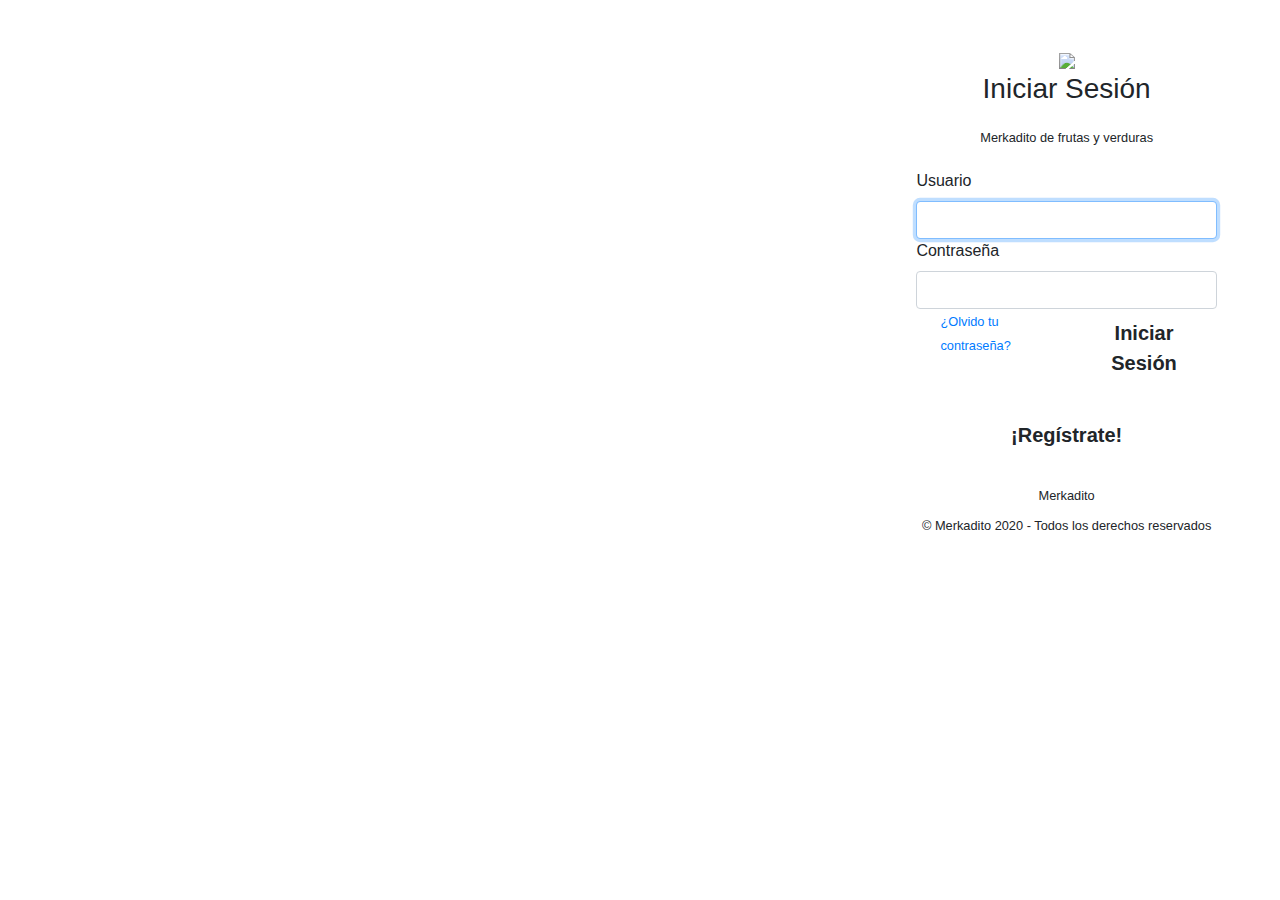
==== login.html @ a53c2102 "cambios" ====
<!DOCTYPE html>
<html lang="en">

<head>
  <!-- Required meta tags -->
  <meta charset="utf-8">
  <meta name="viewport" content="width=device-width, initial-scale=1, shrink-to-fit=no">

  <!-- Bootstrap CSS -->
  <link rel="stylesheet" href="https://stackpath.bootstrapcdn.com/bootstrap/4.4.1/css/bootstrap.min.css"
    integrity="sha384-Vkoo8x4CGsO3+Hhxv8T/Q5PaXtkKtu6ug5TOeNV6gBiFeWPGFN9MuhOf23Q9Ifjh" crossorigin="anonymous">
  <link rel="stylesheet" href="css/style1.css">

  <!-- Scripts -->
  <script src="https://code.jquery.com/jquery-3.3.1.slim.min.js"
    integrity="sha384-q8i/X+965DzO0rT7abK41JStQIAqVgRVzpbzo5smXKp4YfRvH+8abtTE1Pi6jizo" crossorigin="anonymous">
    </script>
  <script src="https://stackpath.bootstrapcdn.com/bootstrap/4.3.1/js/bootstrap.min.js"
    integrity="sha384-JjSmVgyd0p3pXB1rRibZUAYoIIy6OrQ6VrjIEaFf/nJGzIxFDsf4x0xIM+B07jRM" crossorigin="anonymous">
    </script>
  <!-- The core Firebase JS SDK is always required and must be listed first -->
  <script src="https://www.gstatic.com/firebasejs/7.14.3/firebase-app.js"></script>
  <!-- access to firestore -->
  <script src="https://www.gstatic.com/firebasejs/7.13.2/firebase-firestore.js"></script>
  <!-- for user authentication -->
  <script src="https://www.gstatic.com/firebasejs/7.14.2/firebase-auth.js"></script>
  <!-- TODO: Add SDKs for Firebase products that you want to use
   https://firebase.google.com/docs/web/setup#available-libraries -->
  <script src="https://www.gstatic.com/firebasejs/7.14.3/firebase-analytics.js"></script>

  <title>Inicio de Sesión</title>
</head>

<body>
  <div class="container-fluid">
    <div class="row no-gutter">
      <div class="d-none d-md-flex col-md-4 col-lg-8 bg-image"></div>
      <div class="col-md-8 col-lg-4">
        <div class="login d-flex align-items-center py-5">
          <div class="container">
            <div class="row">
              <div class="col-md-8 col-lg-10 mx-auto">
                <div class="text-center log-image">
                  <img src="img/logo-sin-fondo.png" width="170">
                  <h3 class="login-heading mb-4">Iniciar Sesión</h3>
                  <h4 class="login-heading mb-4 small">Merkadito de frutas y verduras</h4>
                </div>
                <form>
                  <div class="form-label-group">
                    <label for="inputEmail">Usuario</label>
                    <input type="email" id="inputEmail" class="form-control" required autofocus>
                  </div>

                  <div class="form-label-group">
                    <label for="inputPassword">Contraseña</label>
                    <input type="password" id="inputPassword" class="form-control" required>
                  </div>
                  <div class="container">
                    <div class="row controlador">
                      <div class="custom-control mb-3 col">
                        <a class="small refer" href="#">¿Olvido tu contraseña?</a>
                      </div>
                      <div class="col mb-3">
                        <button type="button" class="btn btn-lg btn-block btn-login font-weight-bold mb-2" onclick="iniciar()">Iniciar Sesión</button>
                      </div>
                    </div>
                  </div>
                  <div class="text-center">
                    <a class="btn btn-regist btn-lg btn-block font-weight-bold mb-4"
                      href="registro.html">¡Regístrate!</a>
                  </div>
                  <div class="fondo">
                    <div class="text-center">
                      <label class="small">Merkadito</label>
                    </div>
                    <div class="text-center">
                      <label class="small">© Merkadito 2020 - Todos los derechos reservados</label>
                    </div>
                  </div>
                </form>
              </div>
            </div>
          </div>
        </div>
      </div>
    </div>
  </div>

  <script type="text/javascript" src="js/firebaseConfig.js"></script>
 
  <script src="https://code.jquery.com/jquery-3.4.1.slim.min.js"
    integrity="sha384-J6qa4849blE2+poT4WnyKhv5vZF5SrPo0iEjwBvKU7imGFAV0wwj1yYfoRSJoZ+n"
    crossorigin="anonymous"></script>
  <script src="https://cdn.jsdelivr.net/npm/popper.js@1.16.0/dist/umd/popper.min.js"
    integrity="sha384-Q6E9RHvbIyZFJoft+2mJbHaEWldlvI9IOYy5n3zV9zzTtmI3UksdQRVvoxMfooAo"
    crossorigin="anonymous"></script>
  <script src="https://stackpath.bootstrapcdn.com/bootstrap/4.4.1/js/bootstrap.min.js"
    integrity="sha384-wfSDF2E50Y2D1uUdj0O3uMBJnjuUD4Ih7YwaYd1iqfktj0Uod8GCExl3Og8ifwB6"
    crossorigin="anonymous"></script>
  
 
</body>

</html>
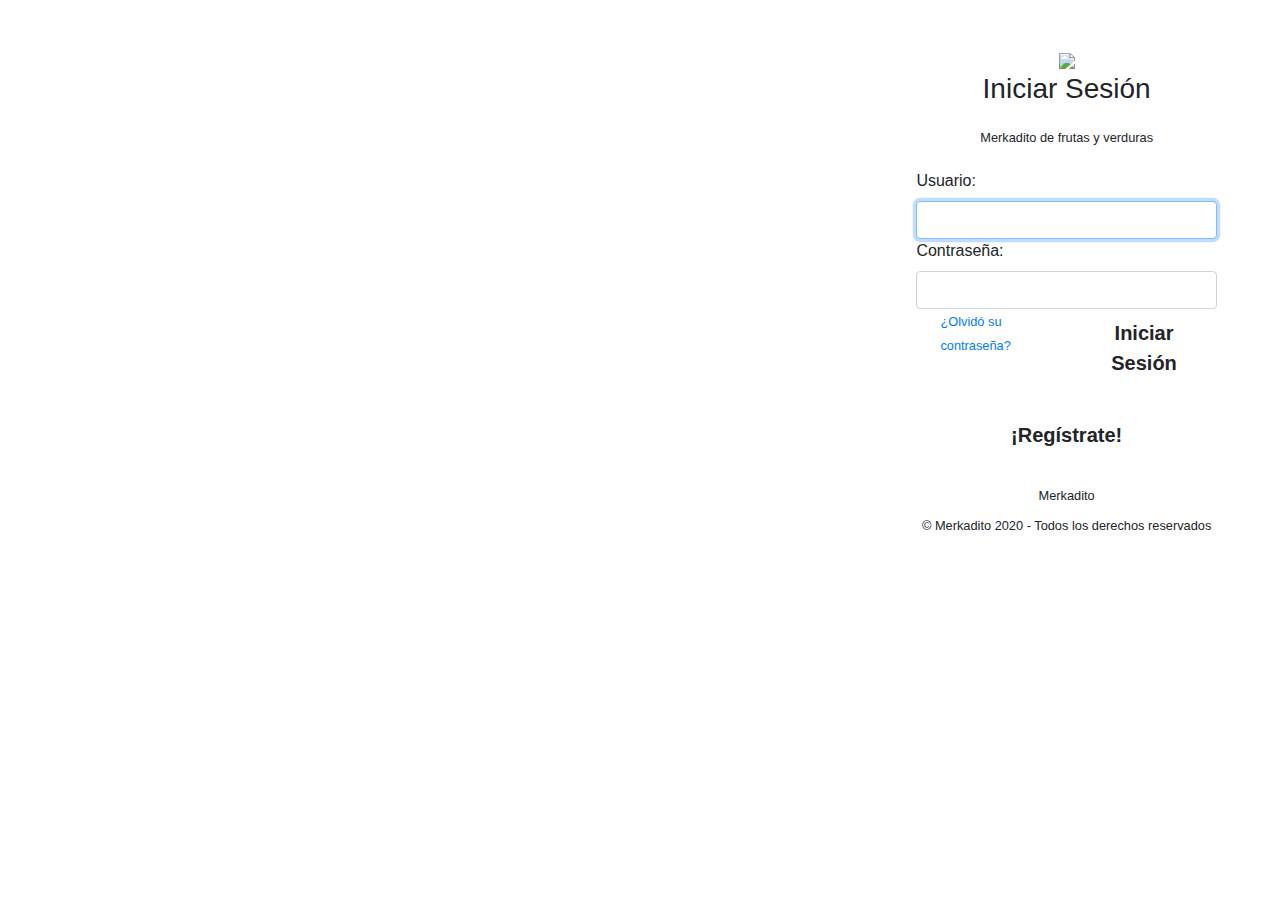
==== commit b7e156ce: "corrigiendo" ====
--- a/login.html
+++ b/login.html
@@ -47,18 +47,18 @@
                 </div>
                 <form>
                   <div class="form-label-group">
-                    <label for="inputEmail">Usuario</label>
+                    <label for="inputEmail">Usuario:</label>
                     <input type="email" id="inputEmail" class="form-control" required autofocus>
                   </div>
 
                   <div class="form-label-group">
-                    <label for="inputPassword">Contraseña</label>
+                    <label for="inputPassword">Contraseña:</label>
                     <input type="password" id="inputPassword" class="form-control" required>
                   </div>
                   <div class="container">
                     <div class="row controlador">
                       <div class="custom-control mb-3 col">
-                        <a class="small refer" href="#">¿Olvido tu contraseña?</a>
+                        <a class="small refer" href="#">¿Olvidó su contraseña?</a>
                       </div>
                       <div class="col mb-3">
                         <button type="button" class="btn btn-lg btn-block btn-login font-weight-bold mb-2" onclick="iniciar()">Iniciar Sesión</button>
@@ -101,4 +101,4 @@
  
 </body>
 
-</html>+</html>
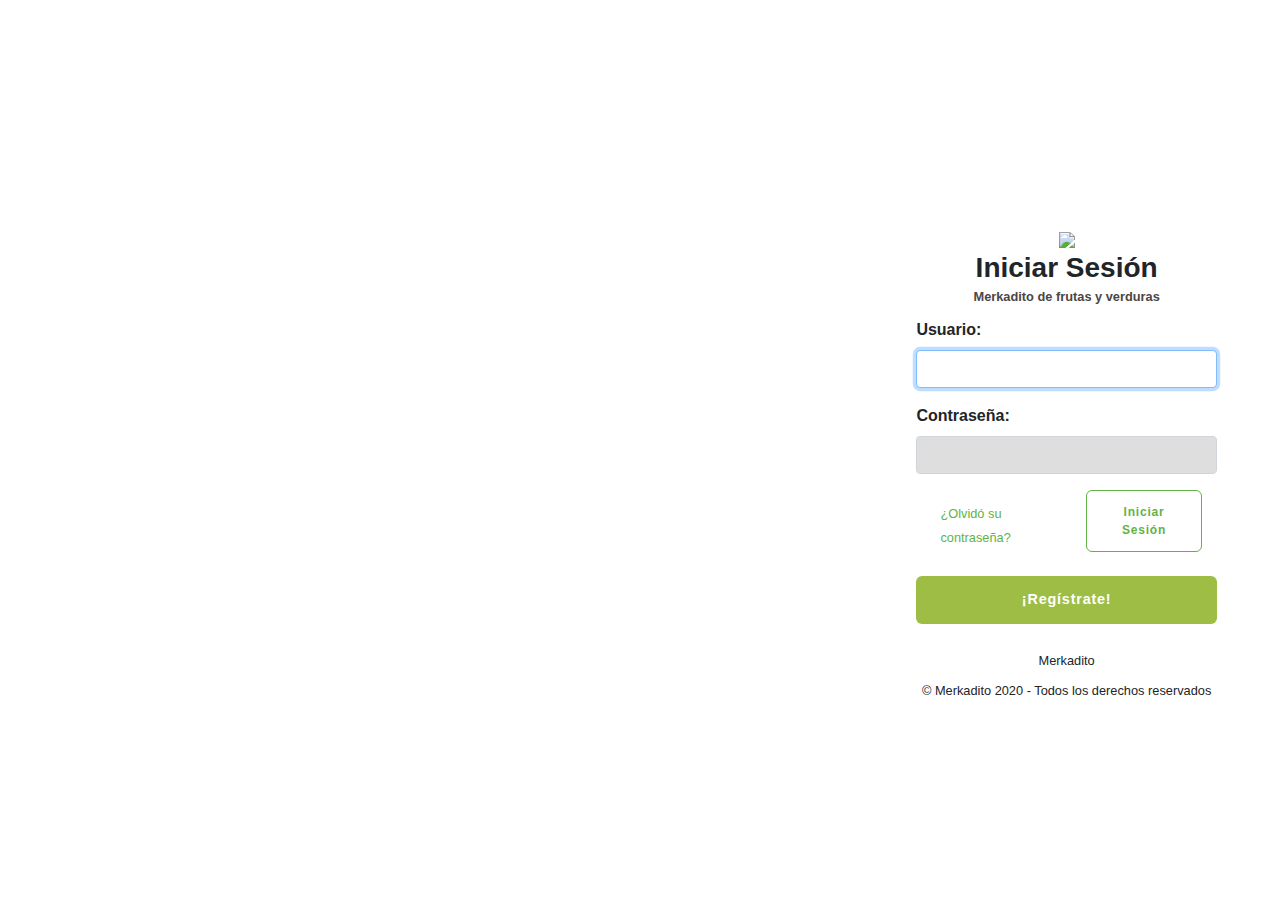
==== commit 9ba37d66: "cambio boton" ====
--- a/login.html
+++ b/login.html
@@ -65,7 +65,7 @@
                       </div>
                     </div>
                   </div>
-                  <div class="text-center">
+                  <div class="text-center" id="btnRegistrate">
                     <a class="btn btn-regist btn-lg btn-block font-weight-bold mb-4"
                       href="registro.html">¡Regístrate!</a>
                   </div>
--- a/css/style1.css
+++ b/css/style1.css
@@ -0,0 +1,137 @@
+:root {
+  --input-padding-x: 1.5rem;
+  --input-padding-y: 0.75rem;
+}
+
+.refer{
+  color: #62b345;
+}
+
+.refer:hover{
+  color: #62b345;
+}
+
+.controlador{
+  align-items: center;
+}
+
+body{
+  font-family: Corbel, sans-serif;
+  font-weight: bold;
+}
+
+h4{
+  color: #4b4644;
+  margin-top: -20px;  
+}
+
+.fondo{
+  bottom: 0%;
+  right: 0%;
+  height: 5px;
+}
+
+.alerta-error{
+  color: red;
+  text-align: left;
+/*  display:none;*/
+  visibility: hidden;
+  font-size:small;
+}
+
+h3 h4{
+  font-family: Corbel, sans-serif;
+}
+
+.login,
+.image {
+  min-height: 100vh;
+}
+
+.bg-image {
+  background-image: url('https://firebasestorage.googleapis.com/v0/b/mercadito-2020.appspot.com/o/Merkadito%20logo%2Fportada%2FPortada_inicio.svg?alt=media&token=abca232f-f324-421d-a27a-fa5cfd1a121c');
+  background-size: cover;
+  background-position: center;
+}
+
+.login-heading {
+  font-weight: 600;
+}
+
+.btn-login {
+  font-size: 0.75rem;
+  letter-spacing: 0.05rem;
+  padding: 0.75rem 1rem;
+  border-radius: 6px;
+  background-color: #ffffff;
+  border-color: #62b345;
+  color: #62b345;
+}
+
+.btn-regist {
+  font-size: 0.9rem;
+  letter-spacing: 0.05rem;
+  padding: 0.75rem 1rem;
+  border-radius: 6px;
+  background-color: #9ebd45;
+  color: #ffffff;
+}
+
+.form-label-group {
+  position: relative;
+  margin-bottom: 1rem;
+  border-radius: 6px;
+}
+
+.form-control, .chequear{
+  background-color: #dedede;
+}
+
+.acept{
+  align-items: center;
+  font-weight: bold;
+}
+
+.etiquet{
+  font-size: 0.9rem;
+}
+
+.fondche{
+  color: #dedede;
+}
+
+.inp1{
+  margin-top: -10px;
+}
+
+form{
+  margin-top: -10px;
+}
+
+.log-image{
+  margin-top: -20px;
+}
+/* Fallback for Edge
+-------------------------------------------------- */
+
+@supports (-ms-ime-align: auto) {
+  .form-label-group>label {
+    display: none;
+  }
+  .form-label-group input::-ms-input-placeholder {
+    color: #777;
+  }
+}
+
+/* Fallback for IE
+-------------------------------------------------- */
+
+@media all and (-ms-high-contrast: none),
+(-ms-high-contrast: active) {
+  .form-label-group>label {
+    display: none;
+  }
+  .form-label-group input:-ms-input-placeholder {
+    color: #777;
+  }
+}
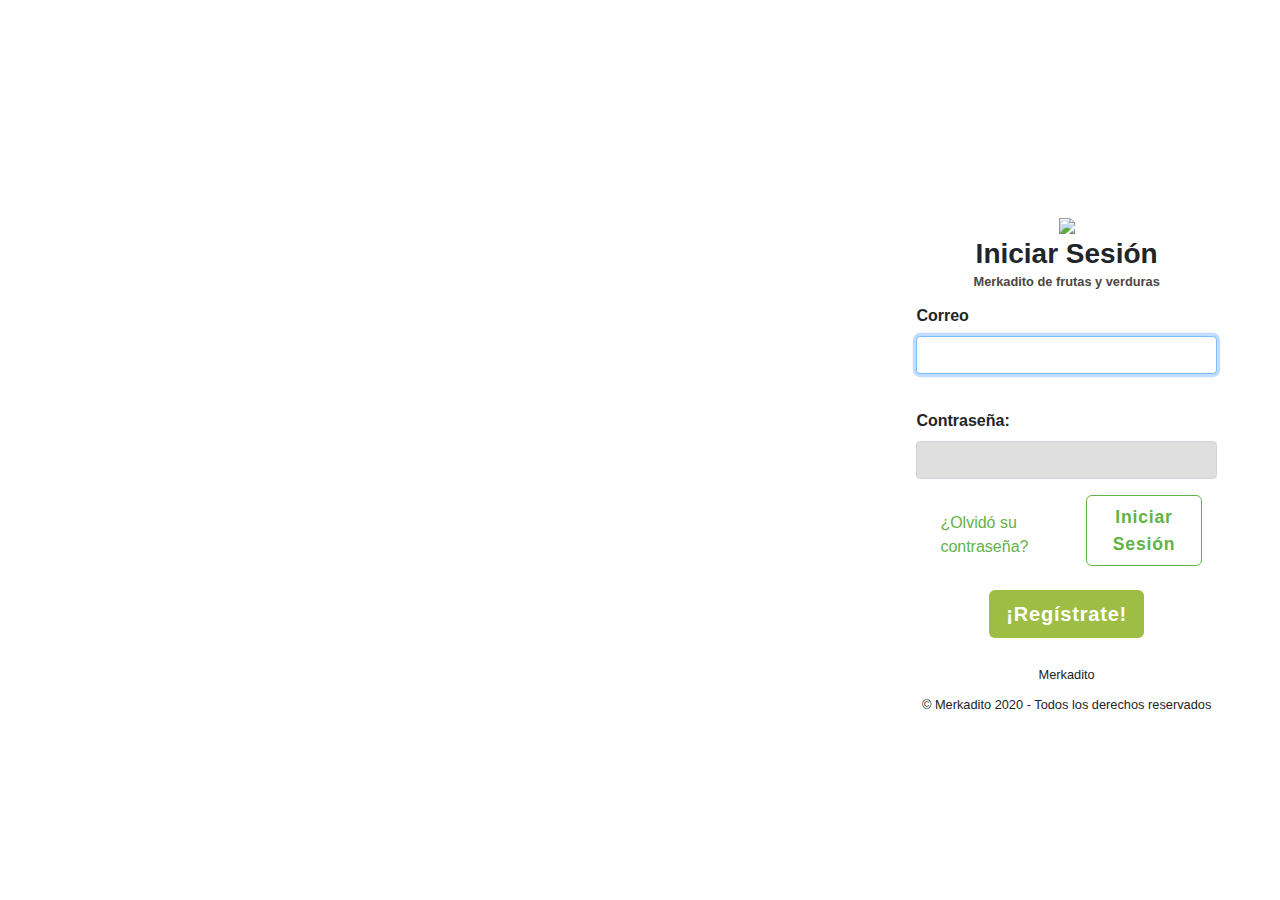
==== commit cc1ee619: "correcion campo correo" ====
--- a/login.html
+++ b/login.html
@@ -46,14 +46,17 @@
                   <h4 class="login-heading mb-4 small">Merkadito de frutas y verduras</h4>
                 </div>
                 <form>
-                  <div class="form-label-group">
-                    <label for="inputEmail">Usuario:</label>
-                    <input type="email" id="inputEmail" class="form-control" required autofocus>
-                  </div>
 
+                <div>
+                    <div class="form-label-group">
+                      <label for="inputEmailLogin">Correo</label>
+                      <input type="email" id="inputEmailLogin" class="form-control" required autofocus>
+                    </div>
+                    <div class="alerta-error" id="alerta-error-email-login" style="visibility:hidden">Ingrese un correo válido</div>
+                </div>
                   <div class="form-label-group">
                     <label for="inputPassword">Contraseña:</label>
-                    <input type="password" id="inputPassword" class="form-control" required>
+                    <input type="password" id="inputPasswordLogin" class="form-control" required>
                   </div>
                   <div class="container">
                     <div class="row controlador">
@@ -69,6 +72,7 @@
                     <a class="btn btn-regist btn-lg btn-block font-weight-bold mb-4"
                       href="registro.html">¡Regístrate!</a>
                   </div>
+                
                   <div class="fondo">
                     <div class="text-center">
                       <label class="small">Merkadito</label>
@@ -86,7 +90,7 @@
     </div>
   </div>
 
-  <script type="text/javascript" src="js/firebaseConfig.js"></script>
+  
  
   <script src="https://code.jquery.com/jquery-3.4.1.slim.min.js"
     integrity="sha384-J6qa4849blE2+poT4WnyKhv5vZF5SrPo0iEjwBvKU7imGFAV0wwj1yYfoRSJoZ+n"
@@ -97,7 +101,9 @@
   <script src="https://stackpath.bootstrapcdn.com/bootstrap/4.4.1/js/bootstrap.min.js"
     integrity="sha384-wfSDF2E50Y2D1uUdj0O3uMBJnjuUD4Ih7YwaYd1iqfktj0Uod8GCExl3Og8ifwB6"
     crossorigin="anonymous"></script>
-  
+  <script type="text/javascript" src="js/firebaseConfig.js"></script>
+  <script type="text/javascript" src="js/validacionLogin.js"></script>
+
  
 </body>
 
--- a/css/style1.css
+++ b/css/style1.css
@@ -5,6 +5,7 @@
 
 .refer{
   color: #62b345;
+  font-size: medium;
 }
 
 .refer:hover{
@@ -59,9 +60,8 @@
 }
 
 .btn-login {
-  font-size: 0.75rem;
+  font-size: 1.1rem;
   letter-spacing: 0.05rem;
-  padding: 0.75rem 1rem;
   border-radius: 6px;
   background-color: #ffffff;
   border-color: #62b345;
@@ -69,12 +69,17 @@
 }
 
 .btn-regist {
-  font-size: 0.9rem;
   letter-spacing: 0.05rem;
-  padding: 0.75rem 1rem;
   border-radius: 6px;
   background-color: #9ebd45;
   color: #ffffff;
+  width: max-content;
+  
+}
+#btnRegistrate {
+display: flex;
+  justify-content: center;
+  align-items: center;
 }
 
 .form-label-group {
